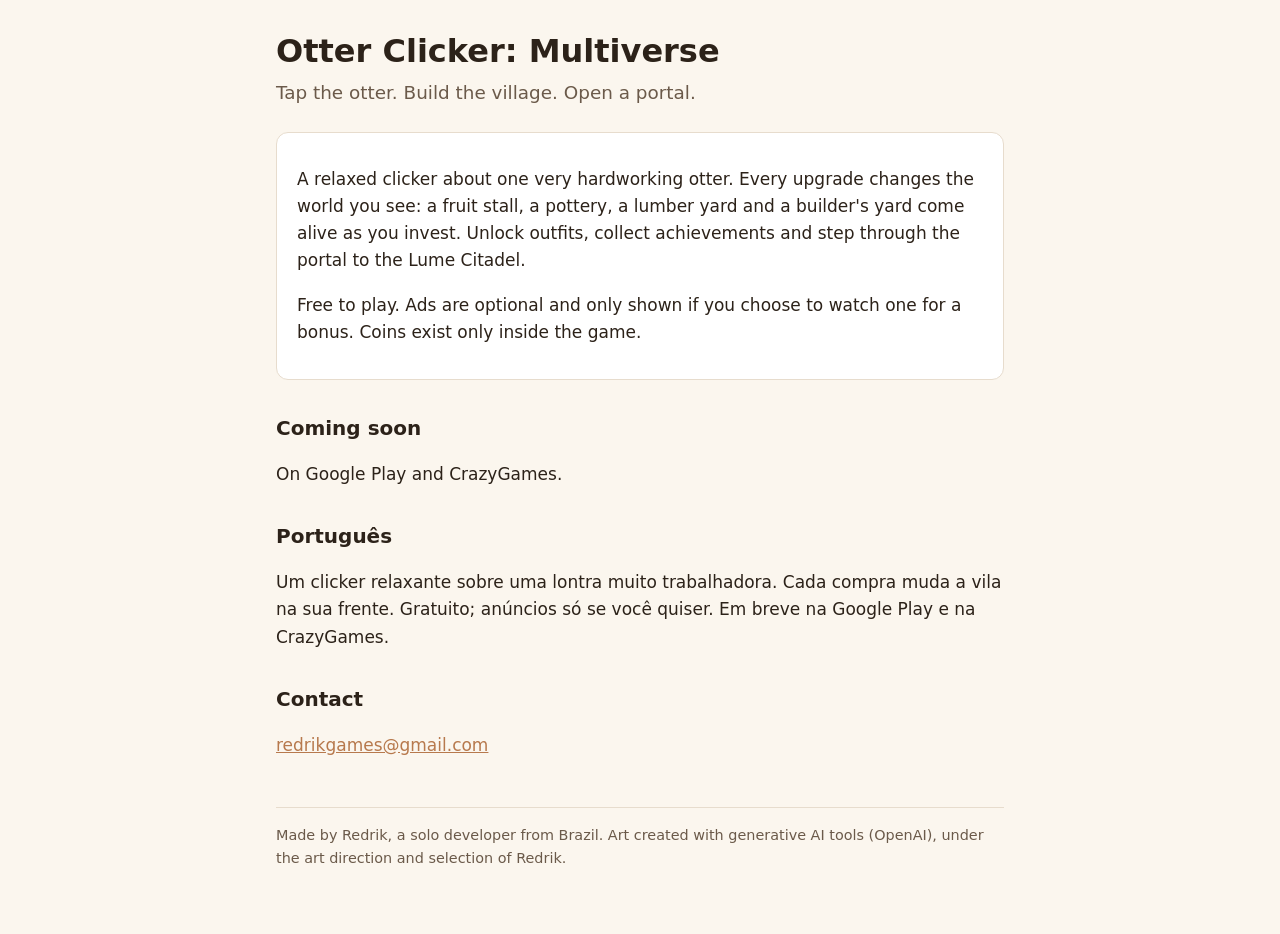
==== index.html @ abed4cb8 "Create index.html" ====
<!doctype html>
<html lang="en">
<head>
  <meta charset="utf-8">
  <meta name="viewport" content="width=device-width, initial-scale=1">
  <title>Otter Clicker: Multiverse</title>
  <meta name="description" content="A relaxed clicker about one very hardworking otter. Free, optional ads.">
  <link rel="stylesheet" href="style.css">
</head>
<body>
<main>
  <h1>Otter Clicker: Multiverse</h1>
  <p class="tagline">Tap the otter. Build the village. Open a portal.</p>

  <div class="card">
    <p>A relaxed clicker about one very hardworking otter. Every upgrade changes the world you see: a fruit stall, a pottery, a lumber yard and a builder's yard come alive as you invest. Unlock outfits, collect achievements and step through the portal to the Lume Citadel.</p>
    <p>Free to play. Ads are optional and only shown if you choose to watch one for a bonus. Coins exist only inside the game.</p>
  </div>

  <h2>Coming soon</h2>
  <p>On Google Play and CrazyGames.</p>

  <h2>Português</h2>
  <p>Um clicker relaxante sobre uma lontra muito trabalhadora. Cada compra muda a vila na sua frente. Gratuito; anúncios só se você quiser. Em breve na Google Play e na CrazyGames.</p>

  <h2>Contact</h2>
  <p><a href="mailto:redrikgames@gmail.com">redrikgames@gmail.com</a></p>

  <footer>
    Made by Redrik, a solo developer from Brazil. Art created with generative AI tools (OpenAI), under the art direction and selection of Redrik.
  </footer>
</main>
</body>
</html>
---- style.css ----
:root {
  --bg: #fbf6ee;
  --text: #2c2219;
  --muted: #6b5a4a;
  --accent: #b7794d;
  --card: #ffffff;
  --line: #e7dccd;
}
@media (prefers-color-scheme: dark) {
  :root {
    --bg: #1d1712;
    --text: #f3ebe0;
    --muted: #bba994;
    --accent: #d89a6c;
    --card: #2a221b;
    --line: #3d3228;
  }
}
* { box-sizing: border-box; }
body {
  margin: 0;
  background: var(--bg);
  color: var(--text);
  font: 17px/1.6 system-ui, -apple-system, "Segoe UI", Roboto, sans-serif;
}
main { max-width: 760px; margin: 0 auto; padding: 32px 16px 64px; }
h1 { font-size: 2rem; line-height: 1.2; margin: 0 0 8px; }
h2 { font-size: 1.25rem; margin-top: 2rem; }
a { color: var(--accent); }
.tagline { color: var(--muted); font-size: 1.15rem; margin: 0 0 24px; }
.card { background: var(--card); border: 1px solid var(--line); border-radius: 12px; padding: 16px 20px; margin: 16px 0; }
nav { display: flex; gap: 16px; flex-wrap: wrap; margin-bottom: 32px; font-size: 0.95rem; }
footer { color: var(--muted); font-size: 0.9rem; margin-top: 48px; border-top: 1px solid var(--line); padding-top: 16px; }
.draft { background: #fff3cd; color: #5c4400; border-radius: 8px; padding: 8px 12px; font-size: 0.9rem; }
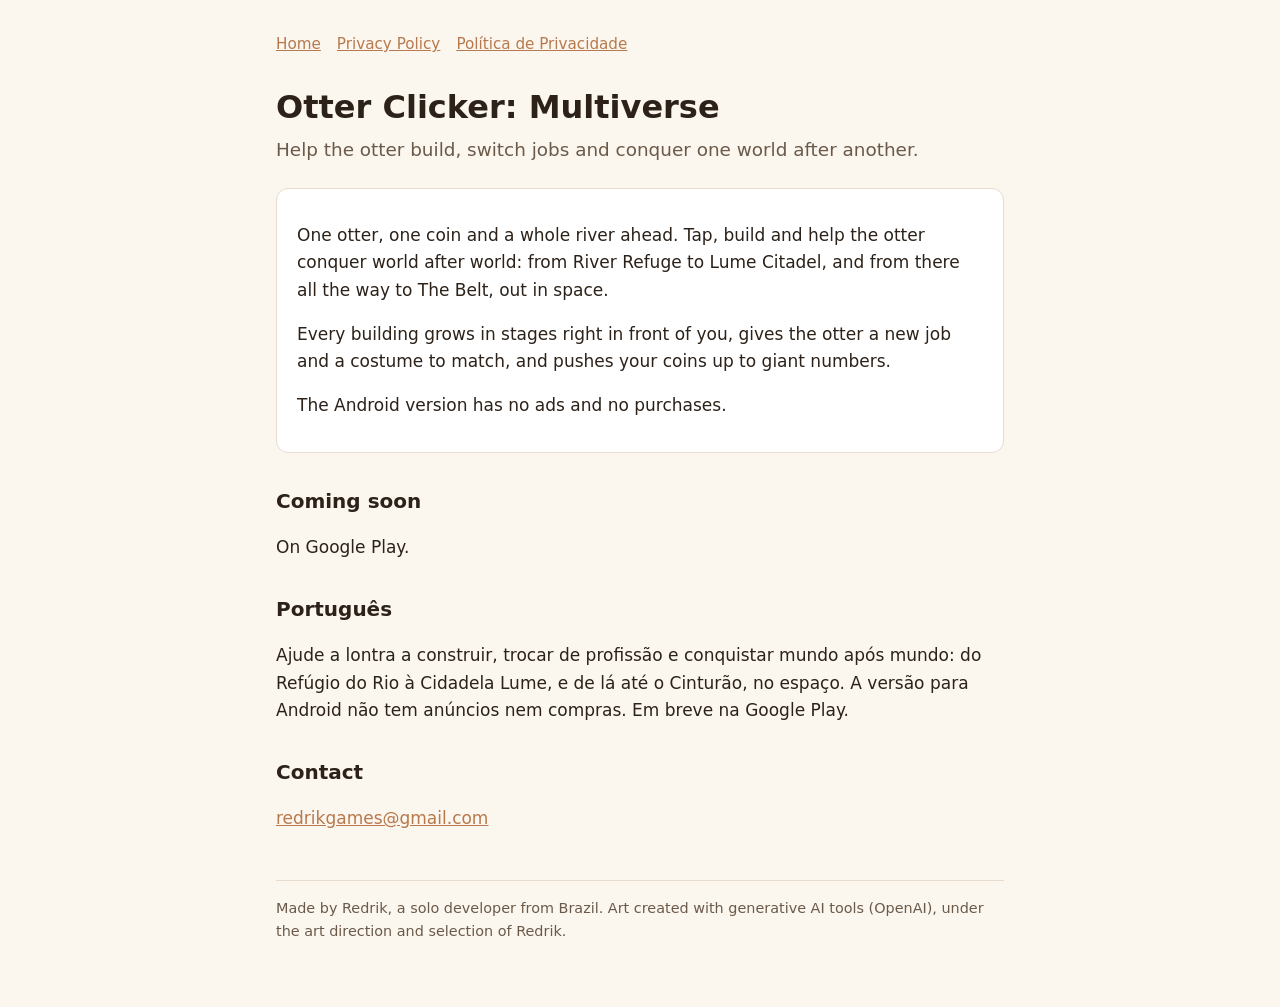
==== commit 078b3e84: "Site: new home text and privacy policy (no ads, no purchases, no data collection)" ====
--- a/index.html
+++ b/index.html
@@ -4,24 +4,31 @@
   <meta charset="utf-8">
   <meta name="viewport" content="width=device-width, initial-scale=1">
   <title>Otter Clicker: Multiverse</title>
-  <meta name="description" content="A relaxed clicker about one very hardworking otter. Free, optional ads.">
+  <meta name="description" content="Help the otter build, switch jobs and conquer one world after another.">
   <link rel="stylesheet" href="style.css">
 </head>
 <body>
 <main>
+  <nav>
+    <a href="index.html">Home</a>
+    <a href="privacy.html">Privacy Policy</a>
+    <a href="privacidade.html">Política de Privacidade</a>
+  </nav>
+
   <h1>Otter Clicker: Multiverse</h1>
-  <p class="tagline">Tap the otter. Build the village. Open a portal.</p>
+  <p class="tagline">Help the otter build, switch jobs and conquer one world after another.</p>
 
   <div class="card">
-    <p>A relaxed clicker about one very hardworking otter. Every upgrade changes the world you see: a fruit stall, a pottery, a lumber yard and a builder's yard come alive as you invest. Unlock outfits, collect achievements and step through the portal to the Lume Citadel.</p>
-    <p>Free to play. Ads are optional and only shown if you choose to watch one for a bonus. Coins exist only inside the game.</p>
+    <p>One otter, one coin and a whole river ahead. Tap, build and help the otter conquer world after world: from River Refuge to Lume Citadel, and from there all the way to The Belt, out in space.</p>
+    <p>Every building grows in stages right in front of you, gives the otter a new job and a costume to match, and pushes your coins up to giant numbers.</p>
+    <p>The Android version has no ads and no purchases.</p>
   </div>
 
   <h2>Coming soon</h2>
-  <p>On Google Play and CrazyGames.</p>
+  <p>On Google Play.</p>
 
   <h2>Português</h2>
-  <p>Um clicker relaxante sobre uma lontra muito trabalhadora. Cada compra muda a vila na sua frente. Gratuito; anúncios só se você quiser. Em breve na Google Play e na CrazyGames.</p>
+  <p>Ajude a lontra a construir, trocar de profissão e conquistar mundo após mundo: do Refúgio do Rio à Cidadela Lume, e de lá até o Cinturão, no espaço. A versão para Android não tem anúncios nem compras. Em breve na Google Play.</p>
 
   <h2>Contact</h2>
   <p><a href="mailto:redrikgames@gmail.com">redrikgames@gmail.com</a></p>
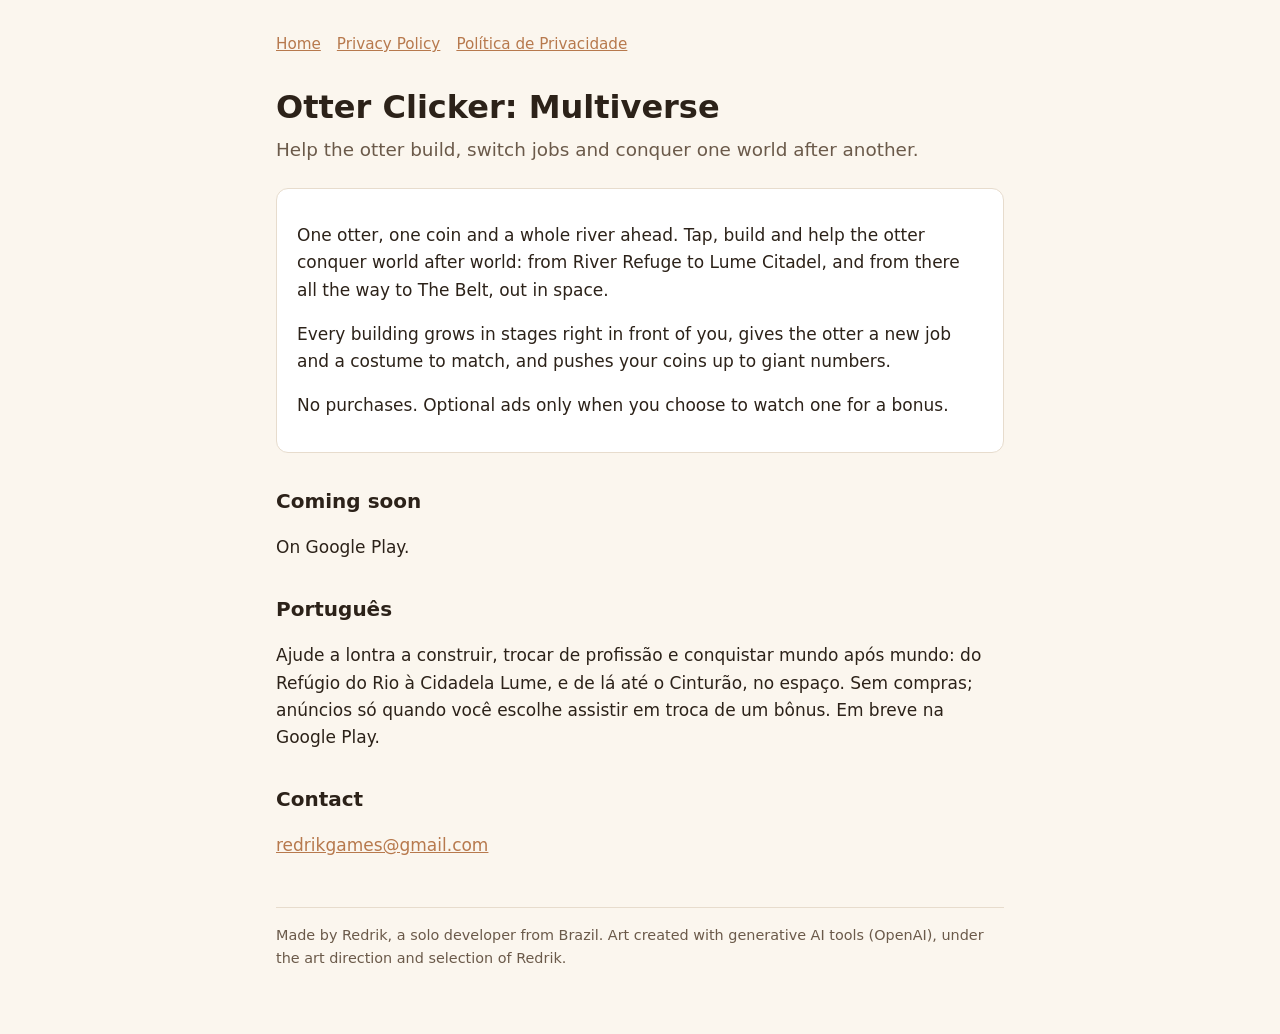
==== commit a04f7e0d: "Site: privacy policy with optional rewarded ads, app-ads.txt" ====
--- a/index.html
+++ b/index.html
@@ -21,14 +21,14 @@
   <div class="card">
     <p>One otter, one coin and a whole river ahead. Tap, build and help the otter conquer world after world: from River Refuge to Lume Citadel, and from there all the way to The Belt, out in space.</p>
     <p>Every building grows in stages right in front of you, gives the otter a new job and a costume to match, and pushes your coins up to giant numbers.</p>
-    <p>The Android version has no ads and no purchases.</p>
+    <p>No purchases. Optional ads only when you choose to watch one for a bonus.</p>
   </div>
 
   <h2>Coming soon</h2>
   <p>On Google Play.</p>
 
   <h2>Português</h2>
-  <p>Ajude a lontra a construir, trocar de profissão e conquistar mundo após mundo: do Refúgio do Rio à Cidadela Lume, e de lá até o Cinturão, no espaço. A versão para Android não tem anúncios nem compras. Em breve na Google Play.</p>
+  <p>Ajude a lontra a construir, trocar de profissão e conquistar mundo após mundo: do Refúgio do Rio à Cidadela Lume, e de lá até o Cinturão, no espaço. Sem compras; anúncios só quando você escolhe assistir em troca de um bônus. Em breve na Google Play.</p>
 
   <h2>Contact</h2>
   <p><a href="mailto:redrikgames@gmail.com">redrikgames@gmail.com</a></p>
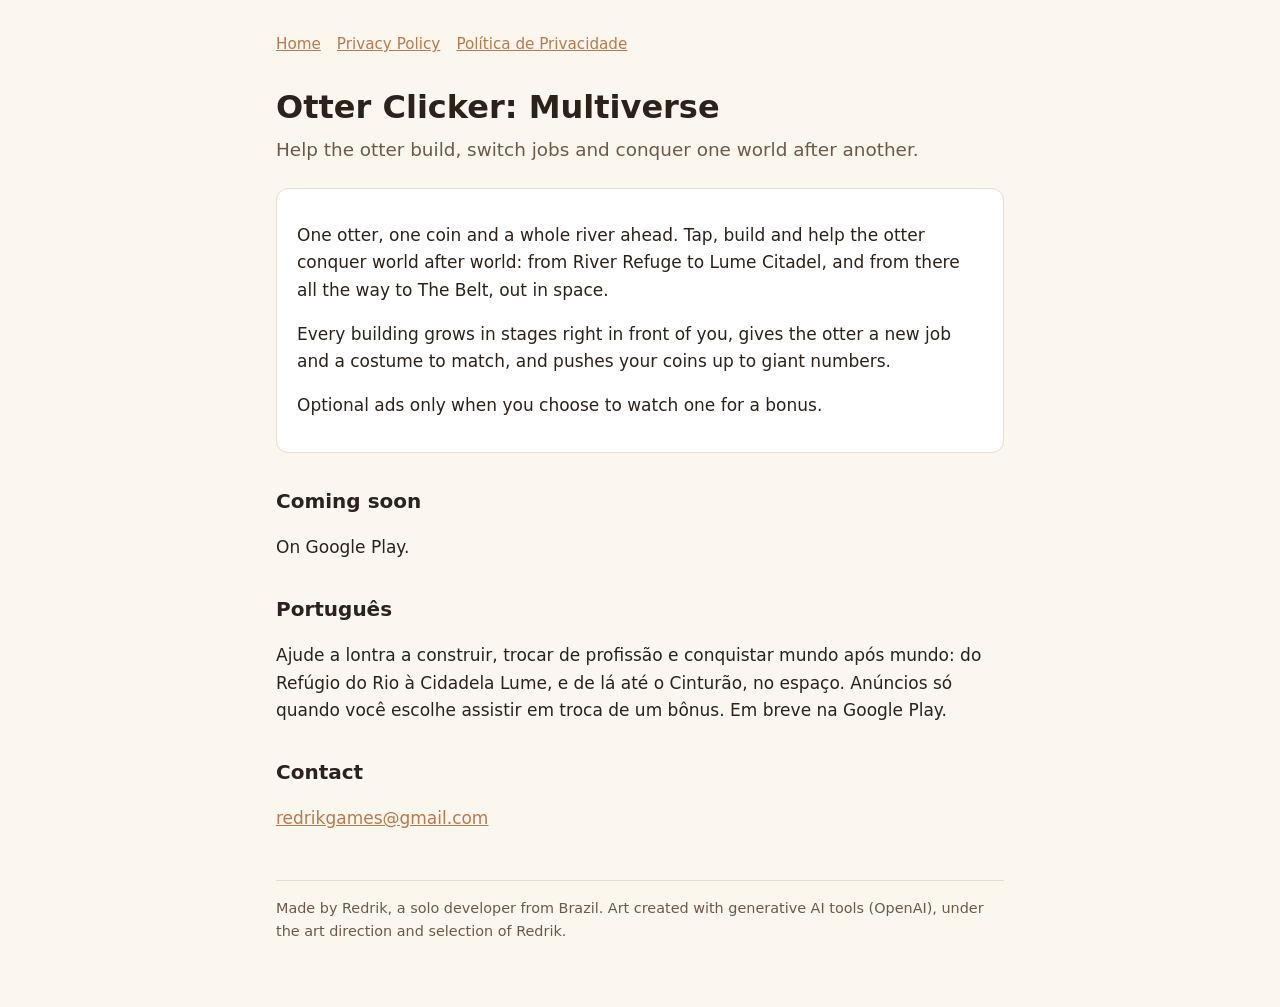
==== commit b69d5c11: "Home: remove the no-purchases line (supporter pass)" ====
--- a/index.html
+++ b/index.html
@@ -21,14 +21,14 @@
   <div class="card">
     <p>One otter, one coin and a whole river ahead. Tap, build and help the otter conquer world after world: from River Refuge to Lume Citadel, and from there all the way to The Belt, out in space.</p>
     <p>Every building grows in stages right in front of you, gives the otter a new job and a costume to match, and pushes your coins up to giant numbers.</p>
-    <p>No purchases. Optional ads only when you choose to watch one for a bonus.</p>
+    <p>Optional ads only when you choose to watch one for a bonus.</p>
   </div>
 
   <h2>Coming soon</h2>
   <p>On Google Play.</p>
 
   <h2>Português</h2>
-  <p>Ajude a lontra a construir, trocar de profissão e conquistar mundo após mundo: do Refúgio do Rio à Cidadela Lume, e de lá até o Cinturão, no espaço. Sem compras; anúncios só quando você escolhe assistir em troca de um bônus. Em breve na Google Play.</p>
+  <p>Ajude a lontra a construir, trocar de profissão e conquistar mundo após mundo: do Refúgio do Rio à Cidadela Lume, e de lá até o Cinturão, no espaço. Anúncios só quando você escolhe assistir em troca de um bônus. Em breve na Google Play.</p>
 
   <h2>Contact</h2>
   <p><a href="mailto:redrikgames@gmail.com">redrikgames@gmail.com</a></p>
